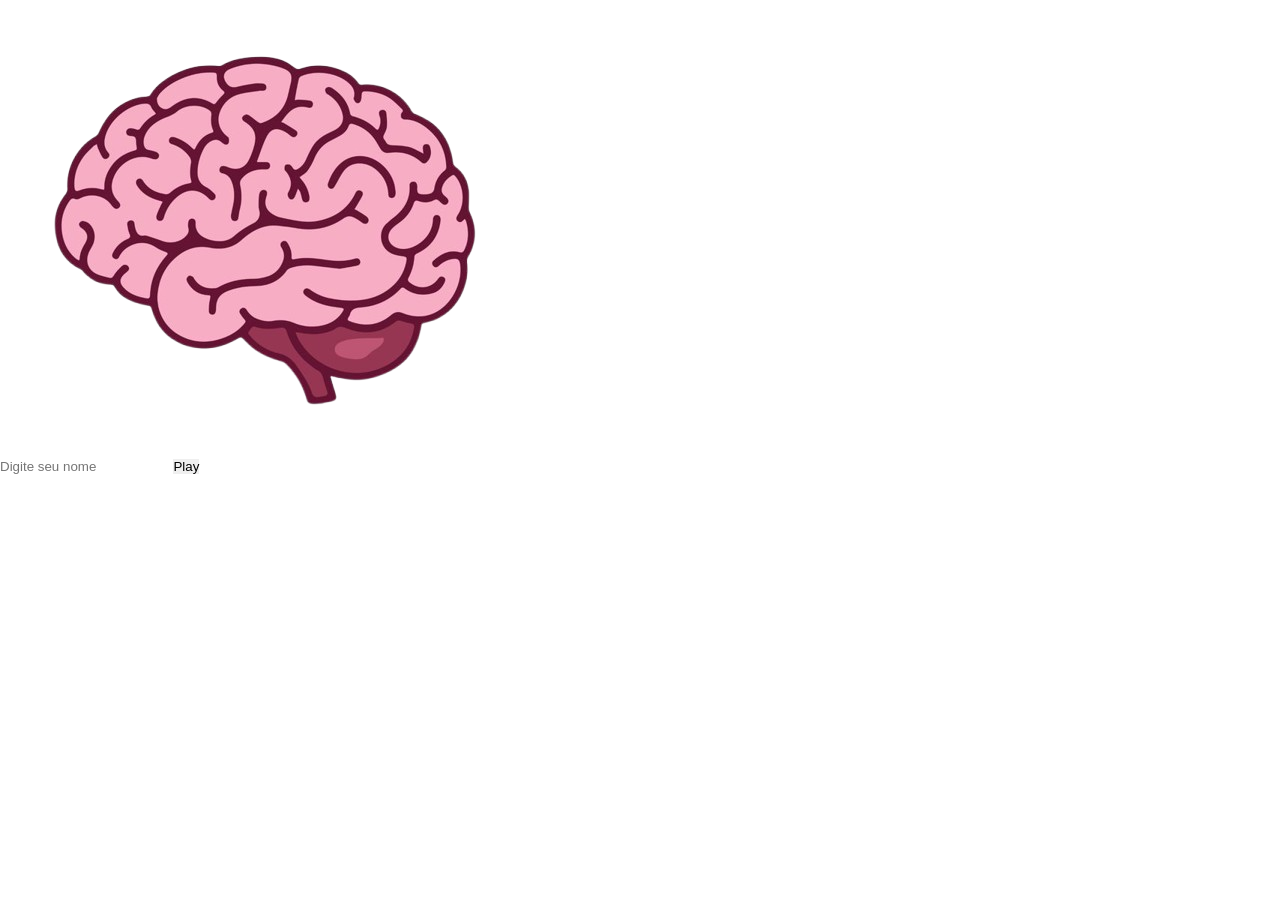
==== index.html @ 777b937e "primeiro commit" ====
<!DOCTYPE html>
<html lang="en">
<head>
    <meta charset="UTF-8">
    <meta name="viewport" content="width=device-width, initial-scale=1.0">
    <link rel="stylesheet" href="./css/reset.css">
    <link rel="stylesheet" href="./css/login.css">

    
    <title>Memory Game</title>
</head>
<body>
   <form class="login_form">
  
    <div class="login_header">
        <img src="imagens/brain.png" alt="brain icon">


    </div>

    <input type="text" placeholder="Digite seu nome" class="login_input">
    <button type="submit" class="login button">Play</button>

   </form>

</body>
</html>
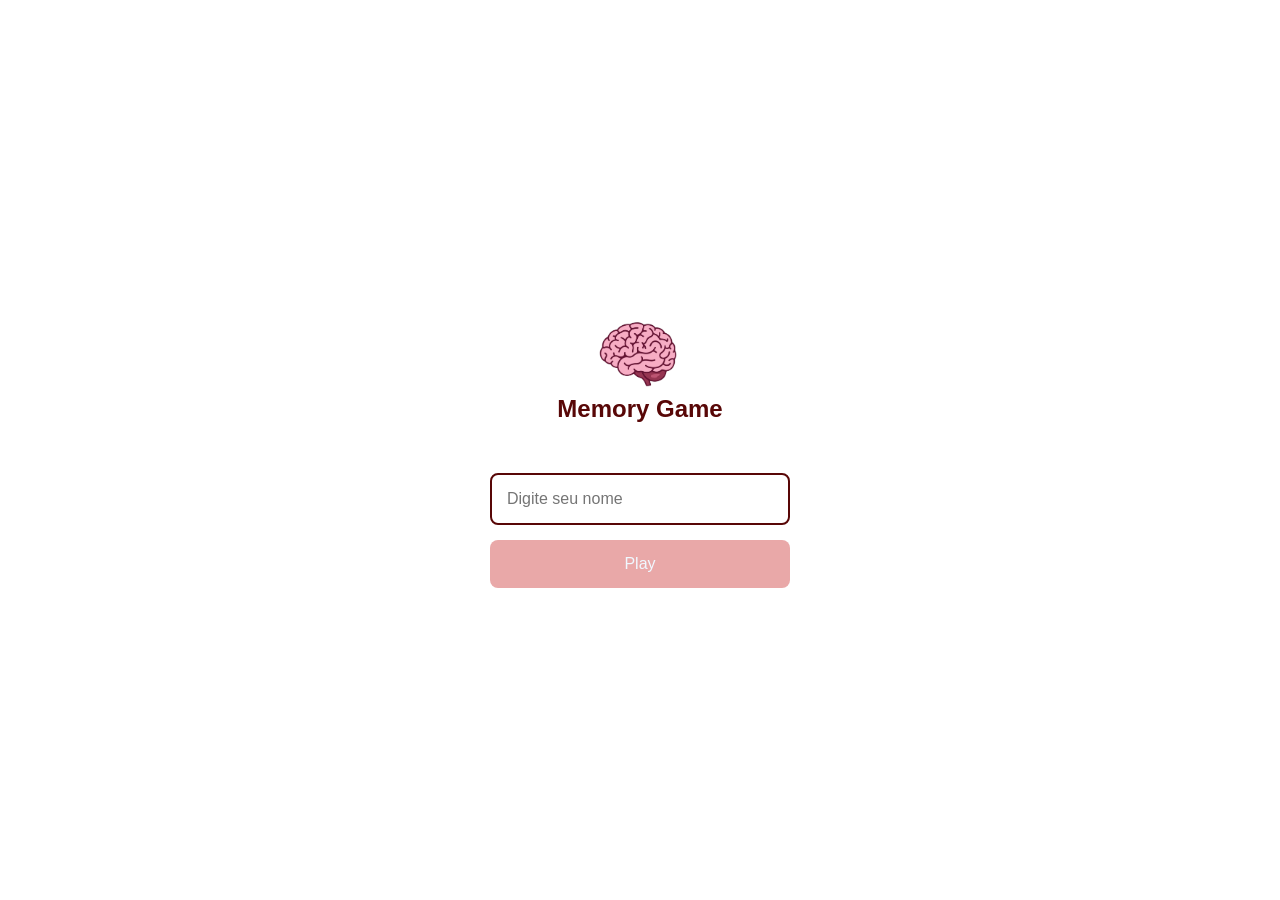
==== commit b0dd5caf: "adc de estilização" ====
--- a/index.html
+++ b/index.html
@@ -14,12 +14,13 @@
   
     <div class="login_header">
         <img src="imagens/brain.png" alt="brain icon">
+        <h1>Memory Game</h1>
 
 
     </div>
 
     <input type="text" placeholder="Digite seu nome" class="login_input">
-    <button type="submit" class="login button">Play</button>
+    <button type="submit" class="login_button" disabled>Play</button>
 
    </form>
 
--- a/css/login.css
+++ b/css/login.css
@@ -0,0 +1,55 @@
+.login_form{
+display: flex;
+flex-direction: column;
+align-items: center;
+height: 100vh;
+background-color: rgb(255, 255, 255);
+justify-content: center;
+}
+
+.login_header {
+    display: flex;
+    align-items: center;
+    flex-direction: column;
+    justify-content: center;
+    margin-bottom: 50px;
+
+}
+
+.login_header img{
+    width: 100px;
+}
+
+.login_header h1{
+    color: rgb(88, 7, 7) ;
+    font-size: 1.5em;
+}
+
+.login_input{
+    border: 2px solid rgb(88, 7, 7);
+    border-radius: 8px;
+    color: blueviolet;
+    font-size: 1em;
+    margin-bottom: 15px;
+    width: 100%;
+    max-width: 300px;
+    outline: none;
+    padding: 15px;
+
+}
+
+.login_button {
+    background-color: rgb(194, 65, 65);
+    border-radius: 8px;
+    color: aliceblue;
+    cursor: pointer;
+    font-size: 1em;
+    max-width: 300px;
+    padding: 15px;
+    width: 100%;
+}
+
+.login_button:disabled{
+    background-color: #e9a8a8;
+}
+
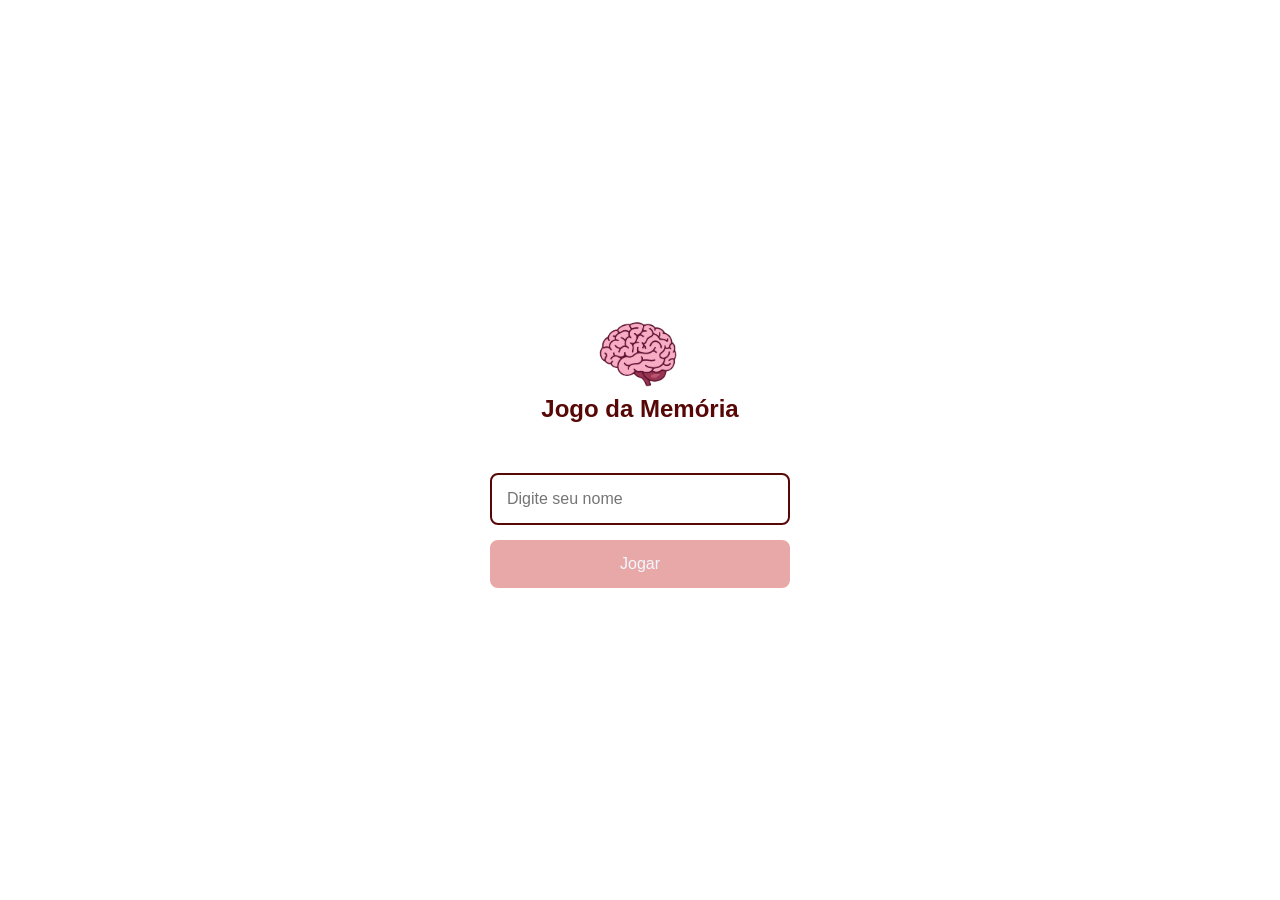
==== commit 208548c2: "adc do card" ====
--- a/index.html
+++ b/index.html
@@ -5,22 +5,21 @@
     <meta name="viewport" content="width=device-width, initial-scale=1.0">
     <link rel="stylesheet" href="./css/reset.css">
     <link rel="stylesheet" href="./css/login.css">
+   <script defer src="./js/login.js"></script>
 
     
-    <title>Memory Game</title>
+    <title>Jodo da Memória</title>
 </head>
 <body>
    <form class="login_form">
   
     <div class="login_header">
         <img src="imagens/brain.png" alt="brain icon">
-        <h1>Memory Game</h1>
-
-
+        <h1>Jogo da Memória</h1>
     </div>
 
     <input type="text" placeholder="Digite seu nome" class="login_input">
-    <button type="submit" class="login_button" disabled>Play</button>
+    <button type="submit" class="login_button" disabled>Jogar</button>
 
    </form>
 
